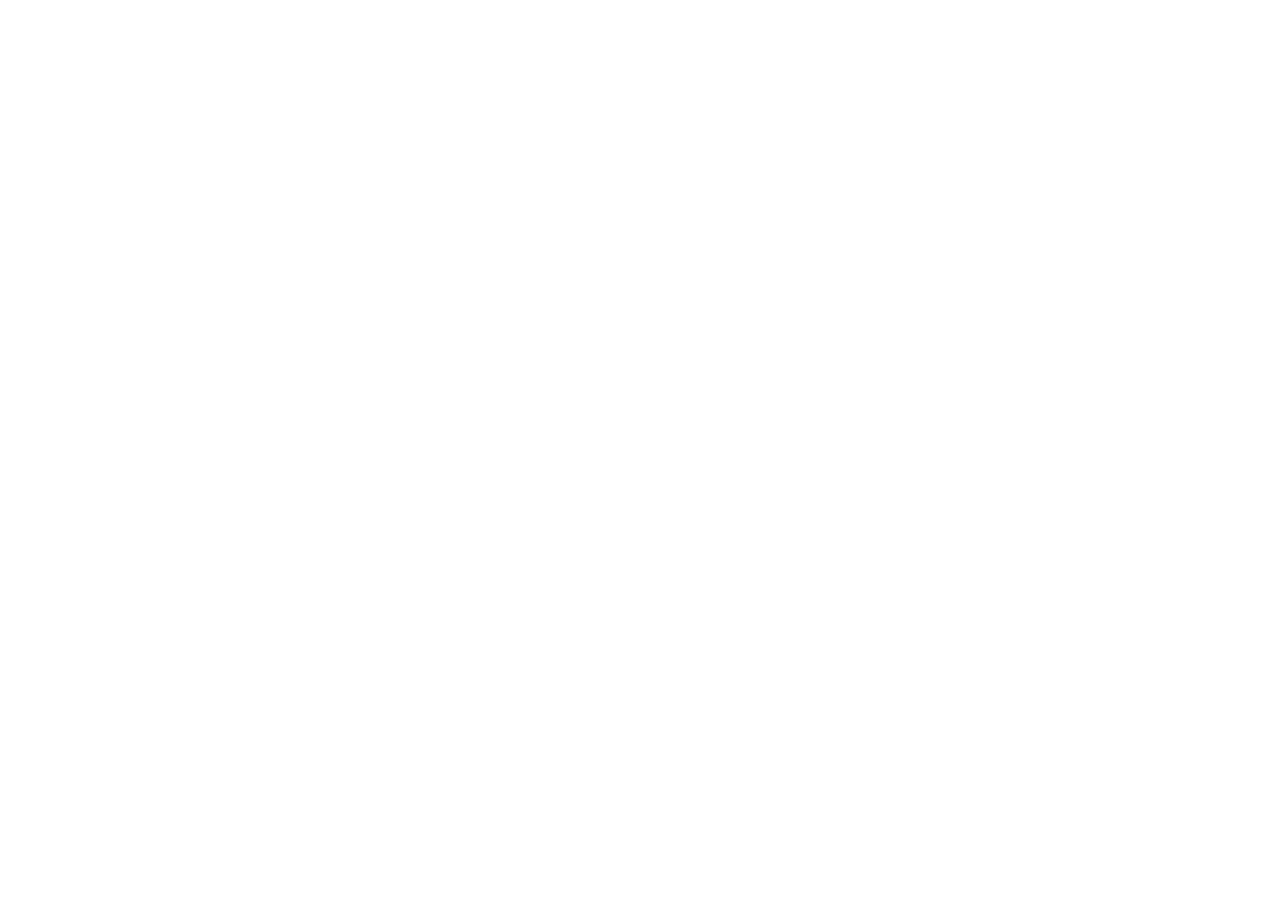
==== src/main/resources/public/index.html @ 5a61ef10 "mock data. mock graph" ====
<!DOCTYPE html>
<html lang="en">
<head>
  <meta charset="UTF-8">
  <title>Kicktipp Timeseries</title>
  <script src="script/d3.js" ></script>
  <script src="script/colors.js" ></script>
  <script src="script/main.js" ></script>
  <link rel="stylesheet" type="text/css" href="style/main.css"/>
  <style>

    .axis path,
    .axis line {
      fill: none;
      stroke: #000;
      shape-rendering: crispEdges;
    }

    .x.axis path {
      display: none;
    }

    .line {
      fill: none;
      stroke: steelblue;
      stroke-width: 1.5px;
    }


  </style>
</head>
<body onload="init()">
  <svg></svg>
  <!--div class="desc">
    <h1>Kicktipp Timeseries</h1>
    <form>
      <input type="text" name="groupName" value="dummy-groupname"> <a href="#">update</a>
    </form>
  </div-->
</body>
</html>
---- src/main/resources/public/style/main.css ----
html, body {
  height: 100%;
  margin: 0;
  padding: 0;
  overflow: hidden;
  #color: #999;
  font-family: “Century Gothic”, CenturyGothic, AppleGothic, sans-serif;
}
.desc {
  position: absolute;
  top: 0;
  left: 0;
  margin:5px;
  padding:10px;
  #background-color: #111 ;
}

svg{
  position: absolute;
  top: 0;
  left: 0;
  #background-color: #222 ;
}
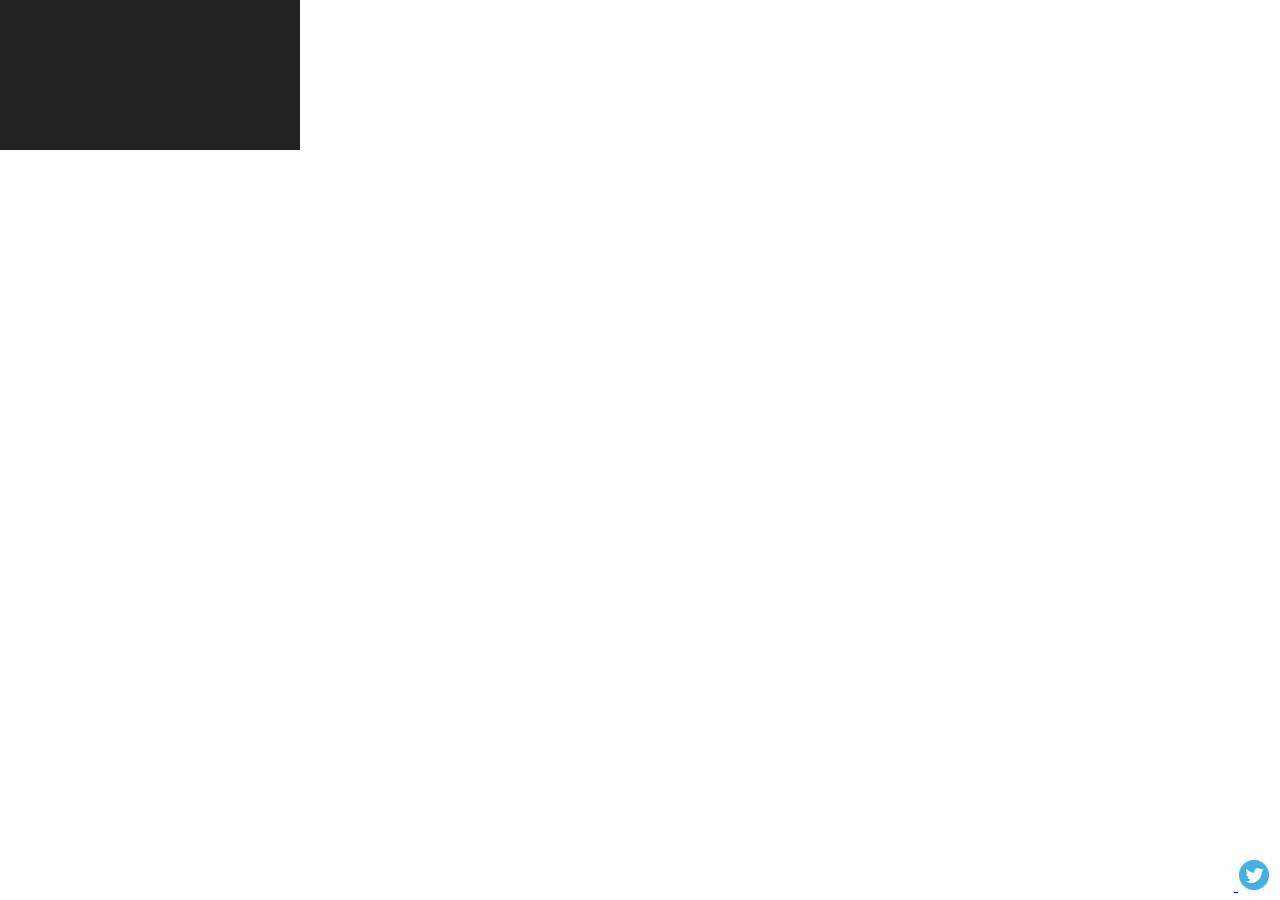
==== commit 01b09bcd: "black bg; hover events; network links" ====
--- a/src/main/resources/public/index.html
+++ b/src/main/resources/public/index.html
@@ -3,31 +3,10 @@
 <head>
   <meta charset="UTF-8">
   <title>Kicktipp Timeseries</title>
-  <script src="script/d3.js" ></script>
+  <script src="script/d3.min.js" ></script>
   <script src="script/colors.js" ></script>
   <script src="script/main.js" ></script>
   <link rel="stylesheet" type="text/css" href="style/main.css"/>
-  <style>
-
-    .axis path,
-    .axis line {
-      fill: none;
-      stroke: #000;
-      shape-rendering: crispEdges;
-    }
-
-    .x.axis path {
-      display: none;
-    }
-
-    .line {
-      fill: none;
-      stroke: steelblue;
-      stroke-width: 1.5px;
-    }
-
-
-  </style>
 </head>
 <body onload="init()">
   <svg></svg>
@@ -37,5 +16,13 @@
       <input type="text" name="groupName" value="dummy-groupname"> <a href="#">update</a>
     </form>
   </div-->
+  <div class="network">
+    <a href="https://github.com/teeschke/kicktipp-timeseries" target="_blank" title="https://github.com/teeschke/kicktipp-timeseries">
+      <img src="img/github-octocat-32px.png" alt="octocat">
+    </a>
+    <a href="https://twitter.com/dnltsk" target="_blank" title="@dnltsk">
+      <img src="img/twitter-32px.png" alt="tweet">
+    </a>
+  </div>
 </body>
 </html>--- a/src/main/resources/public/style/main.css
+++ b/src/main/resources/public/style/main.css
@@ -15,9 +15,49 @@
   #background-color: #111 ;
 }
 
+.network{
+  position: fixed;
+  bottom: 5px;
+  right: 10px;
+}
+
+/* CHART */
 svg{
   position: absolute;
   top: 0;
   left: 0;
-  #background-color: #222 ;
+  background-color: #222 ;
+}
+
+
+.axis path, .axis line {
+  fill: none;
+  stroke: #eee;
+  stroke-width: 1.5px;
+}
+.axis text {
+  fill: #eee;
+}
+.axis text.bonus {
+  fill: #bbb;
+}
+
+
+.lines path {
+  fill: none;
+  stroke-width: 2px;
+}
+
+.members text {
+  fill: #eee;
+  font-weight: normal;
+}
+
+.members text.highlight{
+  fill: #ff0;
+  font-weight: bold;
+}
+.lines path.highlight {
+  stroke: #ff0;
+  stroke-width: 5px;
 }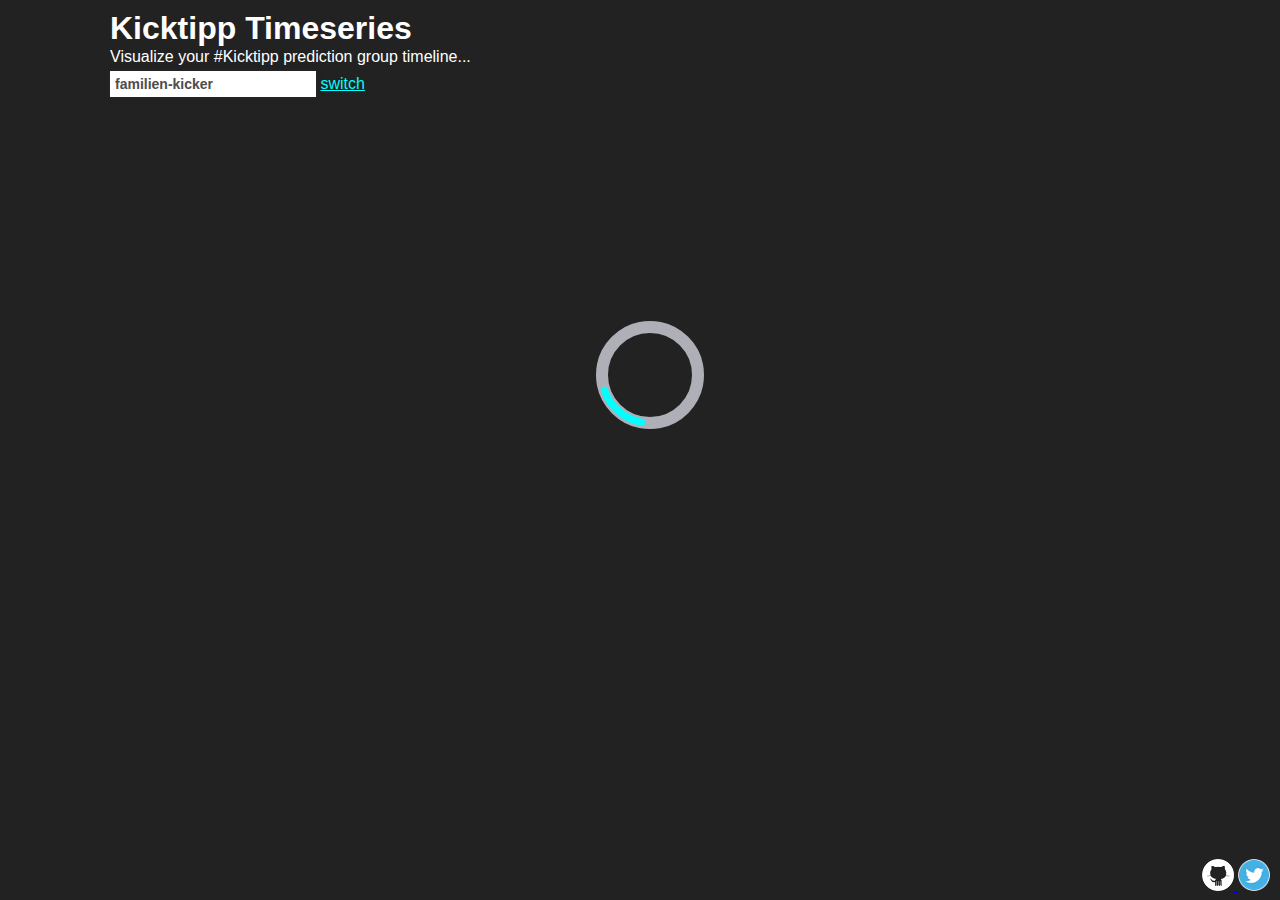
==== commit 72202621: "added loading spinner" ====
--- a/src/main/resources/public/index.html
+++ b/src/main/resources/public/index.html
@@ -9,20 +9,39 @@
   <link rel="stylesheet" type="text/css" href="style/main.css"/>
 </head>
 <body onload="init()">
+
   <svg></svg>
-  <!--div class="desc">
+
+  <div class="desc">
     <h1>Kicktipp Timeseries</h1>
-    <form>
-      <input type="text" name="groupName" value="dummy-groupname"> <a href="#">update</a>
+    <p>Visualize your #Kicktipp prediction group timeline...</p>
+    <form method="get" action="/" name="groupNameChange">
+      <input type="text" name="groupName" value="familien-kicker">
+      <a href="#" onclick="document.forms['groupNameChange'].submit();">switch</a>
     </form>
-  </div-->
+  </div>
+
+  <div id="myModal" class="modal">
+    <div class="modal-content">
+      <span class="close">×</span>
+      <h3>Oups - something went wrong.</h3>
+      <p>Please try again later or change your input.</p>
+      <p>You can place an issue on <a href="https://github.com/teeschke/kicktipp-timeseries/issues" target="_blank">Github :)</a></p>
+    </div>
+  </div>
+
+  </div>
   <div class="network">
-    <a href="https://github.com/teeschke/kicktipp-timeseries" target="_blank" title="https://github.com/teeschke/kicktipp-timeseries">
+    <a href="https://github.com/teeschke/kicktipp-timeseries" target="_blank" title="teeschke/kicktipp-timeseries">
       <img src="img/github-octocat-32px.png" alt="octocat">
     </a>
     <a href="https://twitter.com/dnltsk" target="_blank" title="@dnltsk">
       <img src="img/twitter-32px.png" alt="tweet">
     </a>
   </div>
+
+  <div id="waiting">
+    <svg width='120px' height='120px' xmlns="http://www.w3.org/2000/svg" viewBox="0 0 100 100" preserveAspectRatio="xMidYMid" class="uil-ring-alt"><rect x="0" y="0" width="100" height="100" fill="none" class="bk"></rect><circle cx="50" cy="50" r="40" stroke="#afafb7" fill="none" stroke-width="10" stroke-linecap="round"></circle><circle cx="50" cy="50" r="40" stroke="#00ffff" fill="none" stroke-width="6" stroke-linecap="round"><animate attributeName="stroke-dashoffset" dur="2s" repeatCount="indefinite" from="0" to="502"></animate><animate attributeName="stroke-dasharray" dur="2s" repeatCount="indefinite" values="150.6 100.4;1 250;150.6 100.4"></animate></circle></svg>
+  </div>
 </body>
 </html>--- a/src/main/resources/public/style/main.css
+++ b/src/main/resources/public/style/main.css
@@ -3,16 +3,37 @@
   margin: 0;
   padding: 0;
   overflow: hidden;
-  #color: #999;
+  background-color: #222 ;
   font-family: “Century Gothic”, CenturyGothic, AppleGothic, sans-serif;
 }
 .desc {
   position: absolute;
   top: 0;
-  left: 0;
-  margin:5px;
-  padding:10px;
-  #background-color: #111 ;
+  left: 100px;
+  margin: 0;
+  padding: 10px 10px 13px;
+  color: #fff;
+  background-color: #222;
+}
+.desc h1{
+  margin:0;
+}
+.desc p{
+  margin: 1px 0px 5px;
+}
+.desc a, .desc a:visited, .desc a:active{
+  color:#0ff;
+}
+.desc input{
+  border-color: rgb(204, 204, 204);
+  text-align: left;
+  border-width: 0px;
+  border-style: hidden;
+  box-shadow: 0px 0px 5px 0px rgba(42, 42, 42, 0.75);
+  font-size: 14px;
+  padding: 5px;
+  color: rgb(77, 77, 77);
+  font-weight: bold;
 }
 
 .network{
@@ -60,4 +81,52 @@
 .lines path.highlight {
   stroke: #ff0;
   stroke-width: 5px;
+}
+
+/* The Modal (background) */
+.modal {
+  display: none; /* Hidden by default */
+  position: fixed; /* Stay in place */
+  z-index: 1; /* Sit on top */
+  padding-top: 100px; /* Location of the box */
+  left: 0;
+  top: 0;
+  width: 100%; /* Full width */
+  height: 100%; /* Full height */
+  overflow: auto; /* Enable scroll if needed */
+  background-color: rgb(0,0,0); /* Fallback color */
+  background-color: rgba(0,0,0,0.4); /* Black w/ opacity */
+}
+
+/* Modal Content */
+.modal-content {
+  background-color: #fefefe;
+  margin: auto;
+  padding: 20px;
+  border: 1px solid #888;
+  width: 350px;
+}
+
+/* The Close Button */
+.close {
+  color: #aaaaaa;
+  float: right;
+  font-size: 28px;
+  font-weight: bold;
+}
+
+.close:hover,
+.close:focus {
+  color: #000;
+  text-decoration: none;
+  cursor: pointer;
+}
+
+/* Wait */
+div#waiting {
+  display: block;
+  position: relative;
+  top: 35%;
+  margin: auto;
+  width: 100px;
 }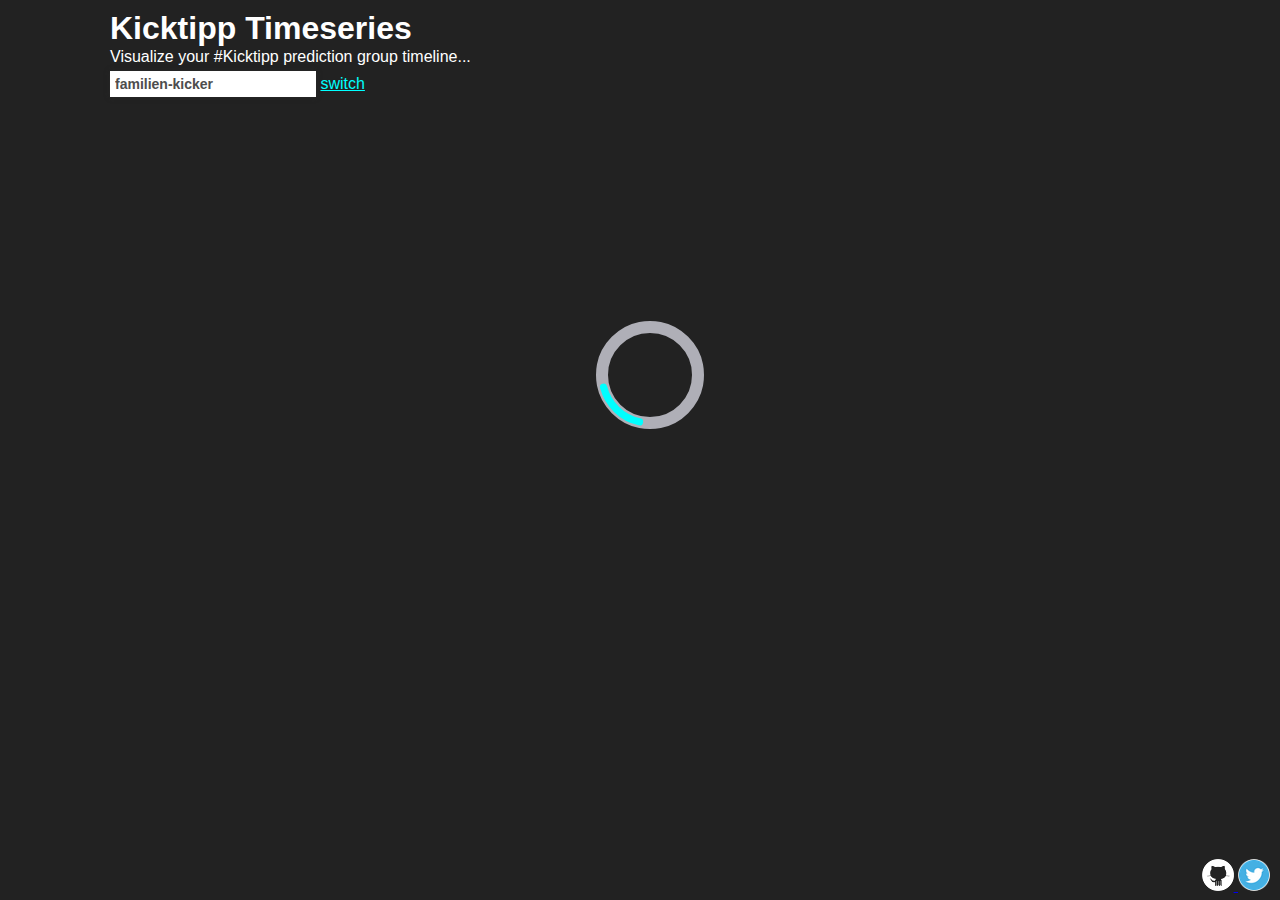
==== commit 3dc36ea4: "improve error messages; fix invalid classNames (beginning number)" ====
--- a/src/main/resources/public/index.html
+++ b/src/main/resources/public/index.html
@@ -21,11 +21,11 @@
     </form>
   </div>
 
-  <div id="myModal" class="modal">
+  <div id="modalErrorDialog" class="modal">
     <div class="modal-content">
       <span class="close">×</span>
-      <h3>Oups - something went wrong.</h3>
-      <p>Please try again later or change your input.</p>
+      <h3 id="errorTitle">Oups - something went wrong.</h3>
+      <p id="errorMessage">Please try again later or change your input.</p>
       <p>You can place an issue on <a href="https://github.com/teeschke/kicktipp-timeseries/issues" target="_blank">Github :)</a></p>
     </div>
   </div>
--- a/src/main/resources/public/style/main.css
+++ b/src/main/resources/public/style/main.css
@@ -13,7 +13,6 @@
   margin: 0;
   padding: 10px 10px 13px;
   color: #fff;
-  background-color: #222;
 }
 .desc h1{
   margin:0;
@@ -104,7 +103,7 @@
   margin: auto;
   padding: 20px;
   border: 1px solid #888;
-  width: 350px;
+  width: 430px;
 }
 
 /* The Close Button */
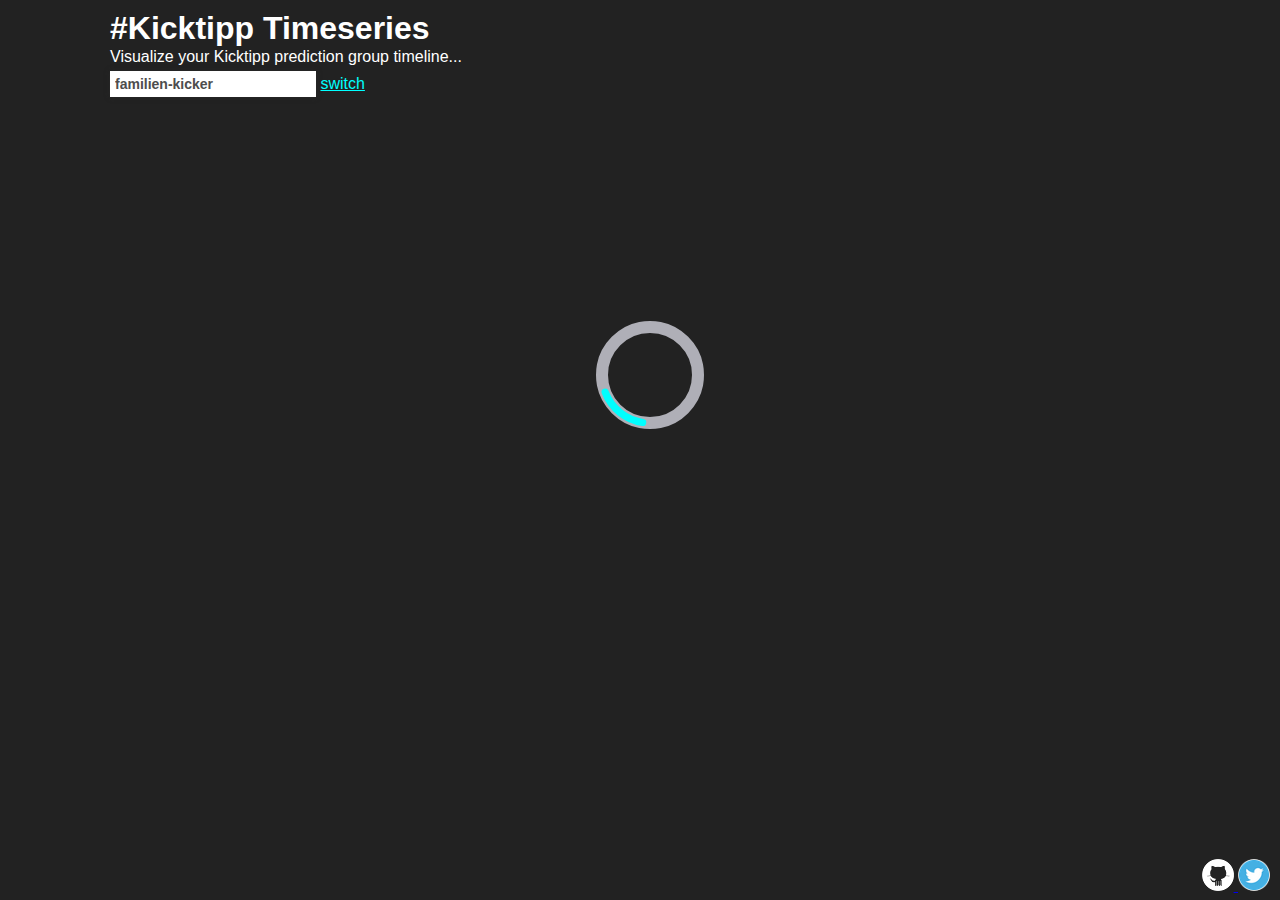
==== commit d45c3dad: "added vertical line after all matchdays (bonus column)" ====
--- a/src/main/resources/public/index.html
+++ b/src/main/resources/public/index.html
@@ -13,8 +13,8 @@
   <svg></svg>
 
   <div class="desc">
-    <h1>Kicktipp Timeseries</h1>
-    <p>Visualize your #Kicktipp prediction group timeline...</p>
+    <h1>#Kicktipp Timeseries</h1>
+    <p>Visualize your Kicktipp prediction group timeline...</p>
     <form method="get" action="/" name="groupNameChange">
       <input type="text" name="groupName" value="familien-kicker">
       <a href="#" onclick="document.forms['groupNameChange'].submit();">switch</a>
--- a/src/main/resources/public/style/main.css
+++ b/src/main/resources/public/style/main.css
@@ -62,7 +62,9 @@
   fill: #bbb;
 }
 
-
+.help-lines line{
+  stroke: #444;
+}
 .lines path {
   fill: none;
   stroke-width: 2px;
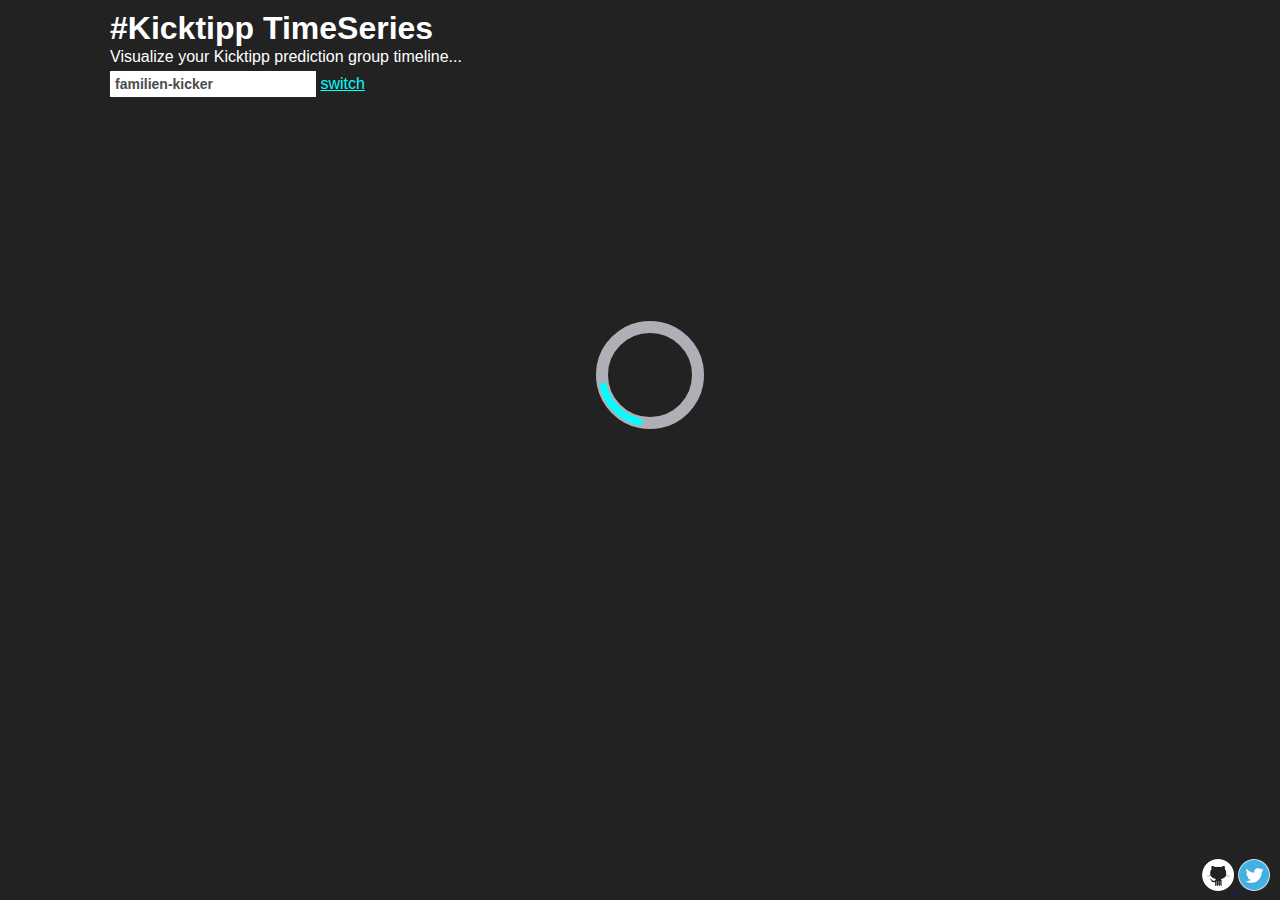
==== commit 3058f27d: "typo; stroke-linejoin:round" ====
--- a/src/main/resources/public/index.html
+++ b/src/main/resources/public/index.html
@@ -13,7 +13,7 @@
   <svg></svg>
 
   <div class="desc">
-    <h1>#Kicktipp Timeseries</h1>
+    <h1>#Kicktipp TimeSeries</h1>
     <p>Visualize your Kicktipp prediction group timeline...</p>
     <form method="get" action="/" name="groupNameChange">
       <input type="text" name="groupName" value="familien-kicker">
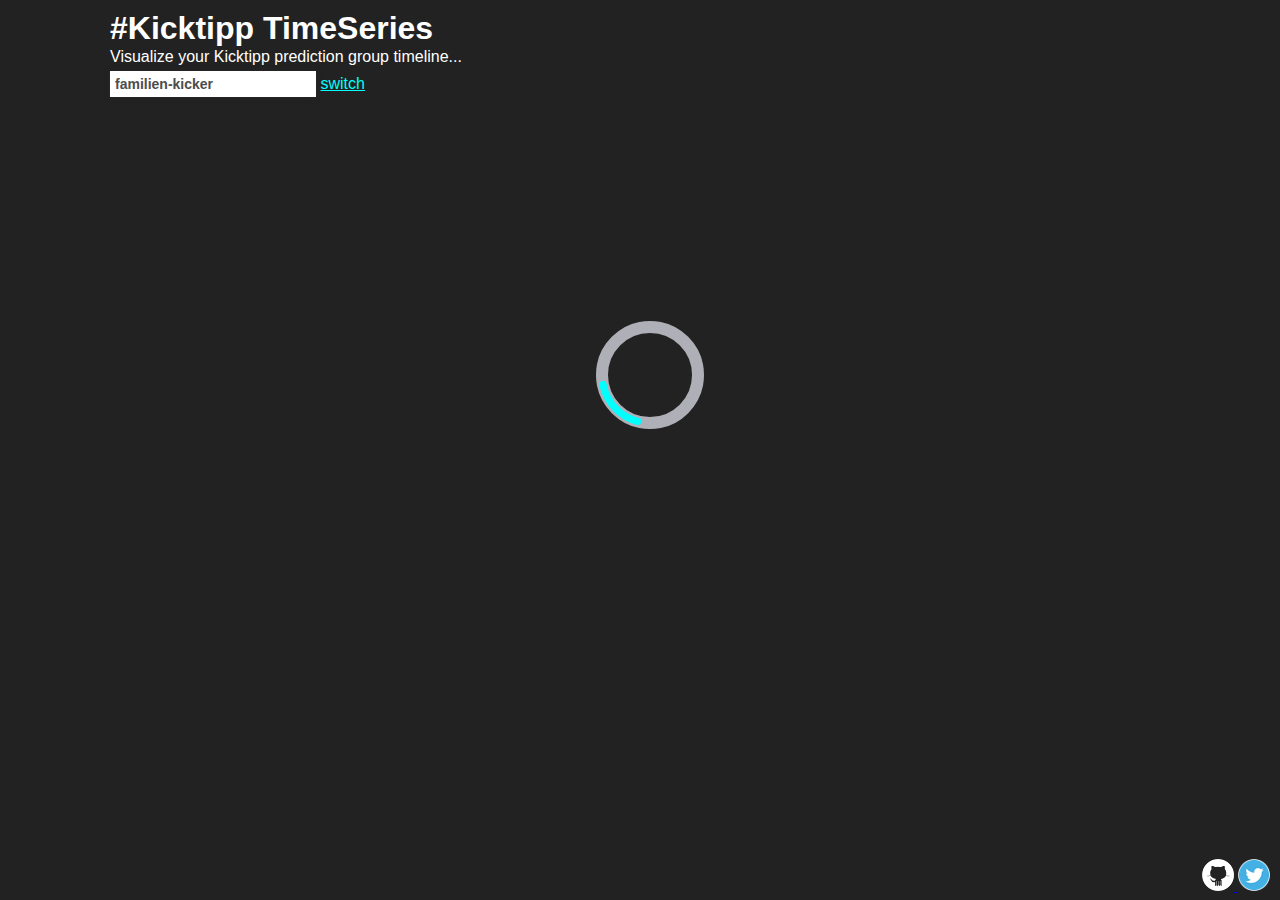
==== commit 3a5f7799: "new favicon" ====
--- a/src/main/resources/public/index.html
+++ b/src/main/resources/public/index.html
@@ -2,11 +2,12 @@
 <html lang="en">
 <head>
   <meta charset="UTF-8">
-  <title>Kicktipp Timeseries</title>
+  <title>Kicktipp TimeSeries</title>
   <script src="script/d3.min.js" ></script>
   <script src="script/colors.js" ></script>
   <script src="script/main.js" ></script>
   <link rel="stylesheet" type="text/css" href="style/main.css"/>
+  <link rel="shortcut icon" type="image/png" href="img/chart.png"/>
 </head>
 <body onload="init()">
 
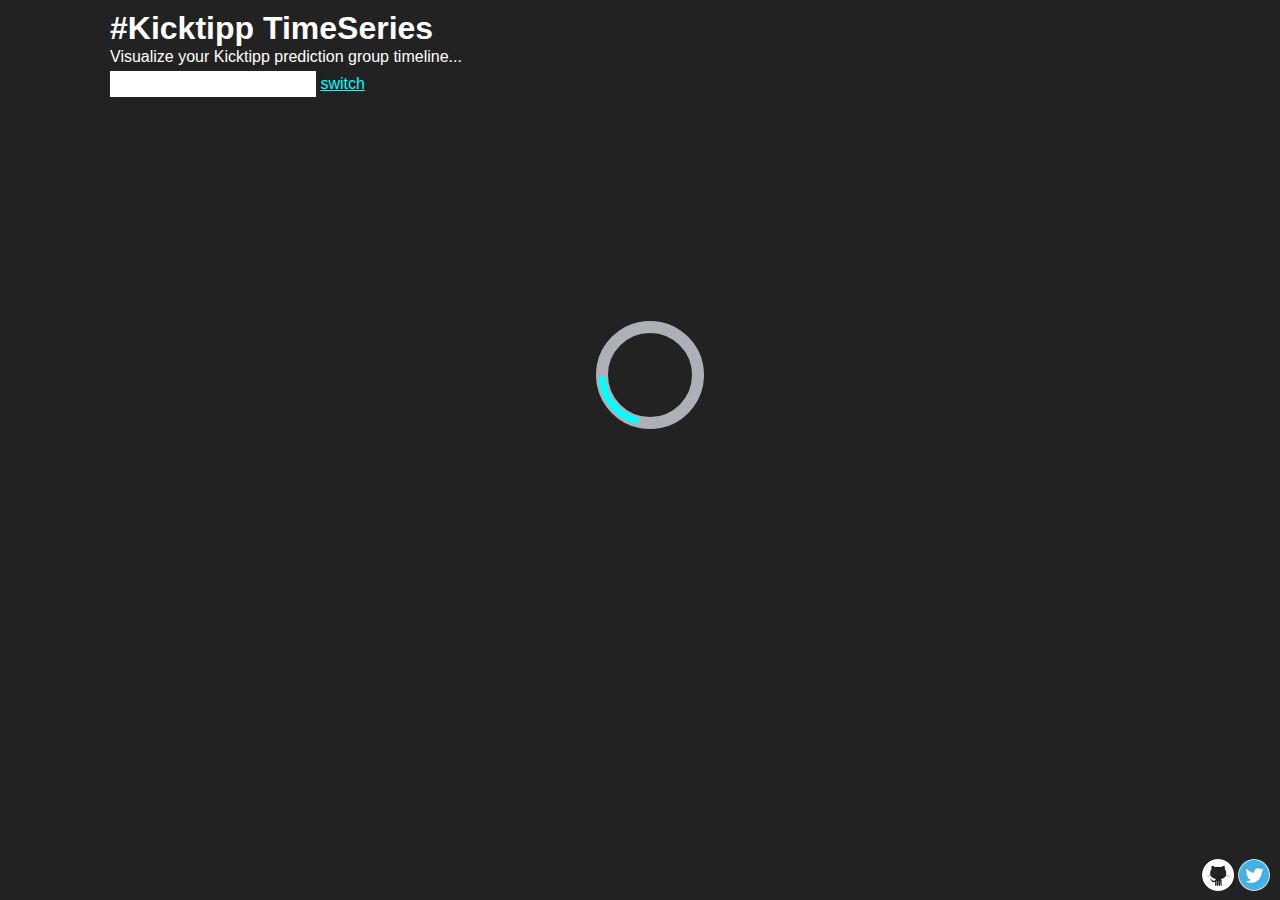
==== commit 752cbcb5: "empty value in groupName text field" ====
--- a/src/main/resources/public/index.html
+++ b/src/main/resources/public/index.html
@@ -17,7 +17,7 @@
     <h1>#Kicktipp TimeSeries</h1>
     <p>Visualize your Kicktipp prediction group timeline...</p>
     <form method="get" action="/" name="groupNameChange">
-      <input type="text" name="groupName" value="familien-kicker">
+      <input type="text" name="groupName" value="">
       <a href="#" onclick="document.forms['groupNameChange'].submit();">switch</a>
     </form>
   </div>
